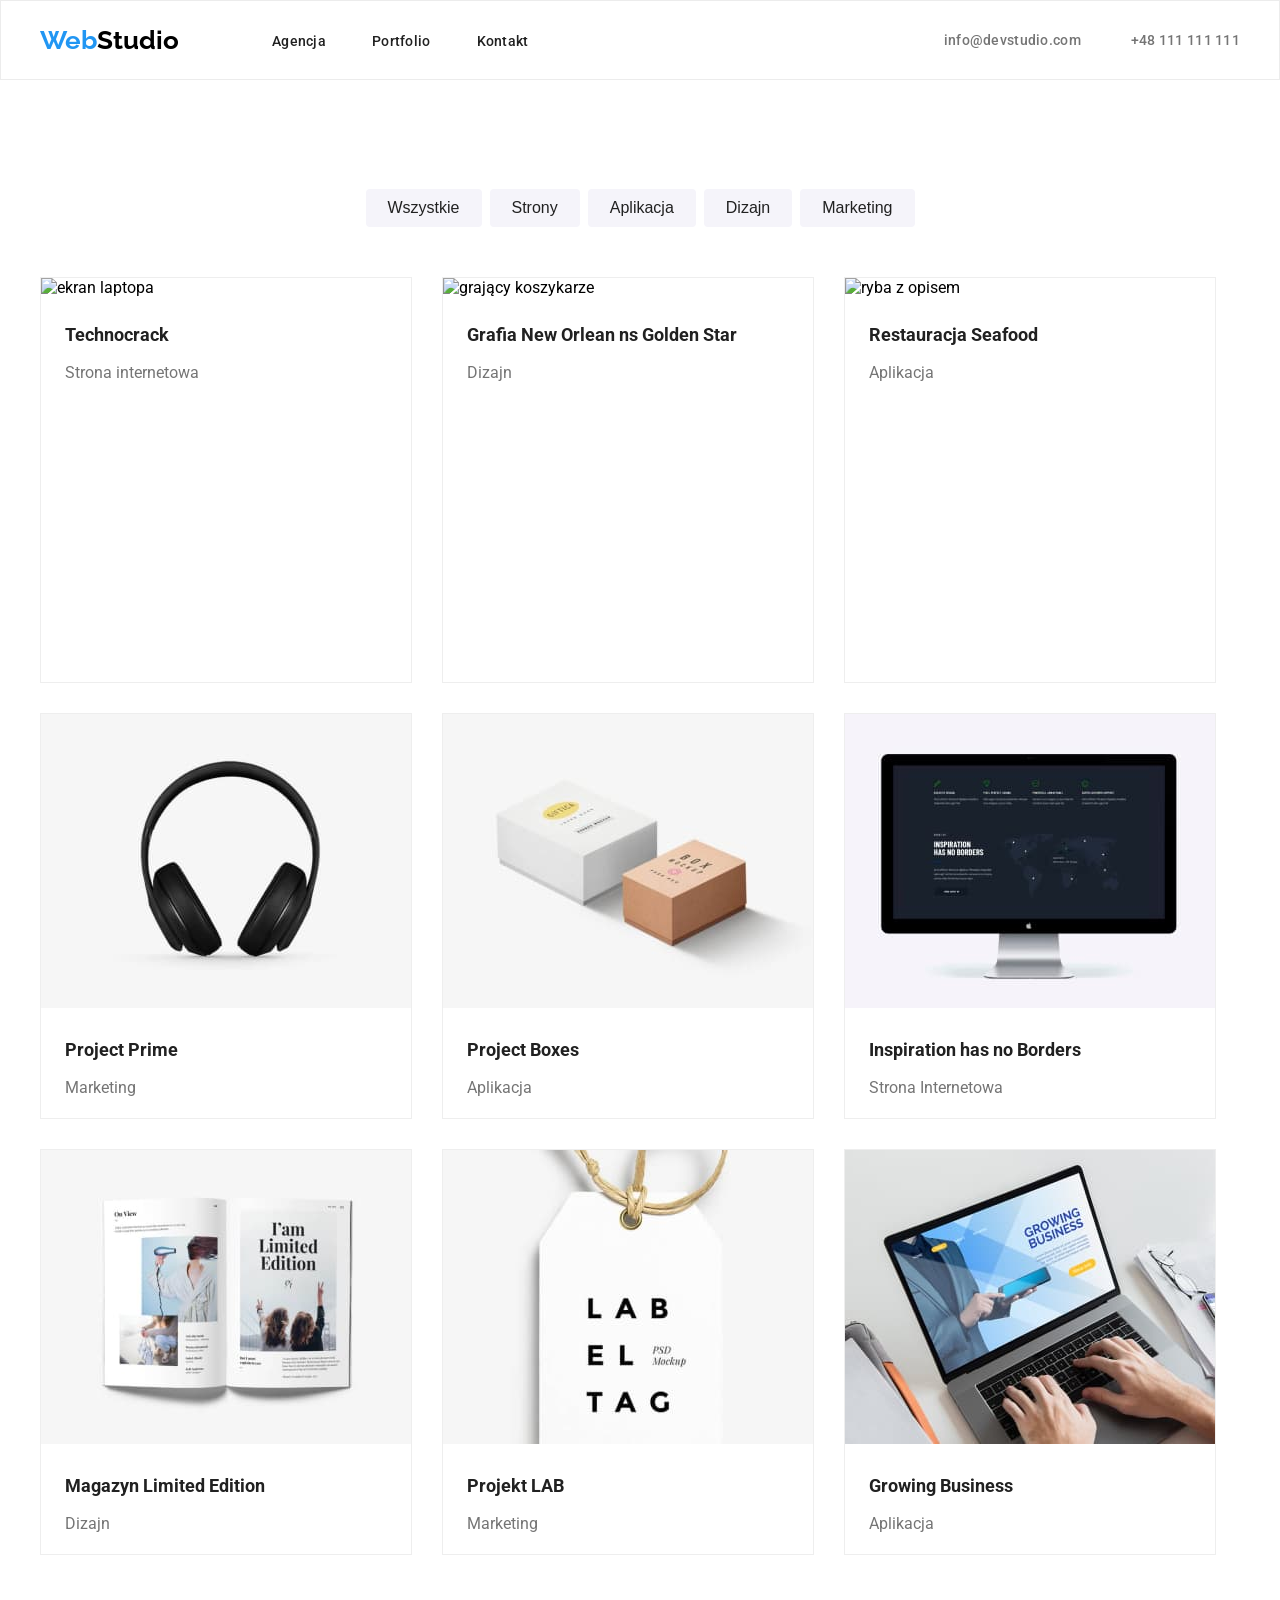
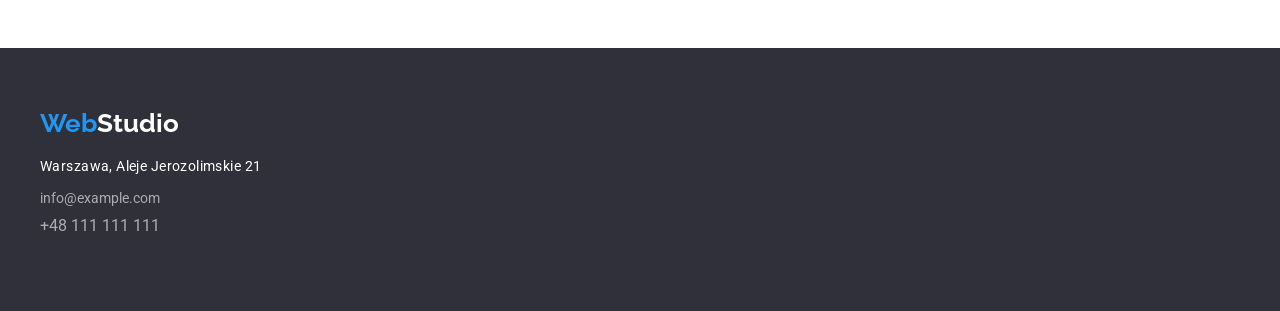
==== portfolio.html @ b344e96b "Initial commit" ====
<!DOCTYPE html>
<html lang="pl">

<head>
    <meta charset="utf-8">
    <meta http-equiv="X-UA-Compatible" content="IE=edge">
    <meta name="viewport" content="width=device-width, initial-scale=1.0">
    <title>Portfolio</title>
    <link rel="preconnect" href="https://fonts.googleapis.com">
    <link rel="preconnect" href="https://fonts.gstatic.com" crossorigin>
    <link
        href="https://fonts.googleapis.com/css2?family=Raleway:wght@700&family=Roboto:wght@400;500;700;900&display=swap"
        rel="stylesheet" />
    <link rel="stylesheet" href="CSS/styles.css">
</head>

<body>
    <div class="div-border">
        <header>
            <div class="container header-body">
                <div class="div-flex">
                    <a class="web-studio" href="/index.html"><span class="web">Web</span><span
                            class="studio">Studio</span></a>
                    <nav class="nav-flex">
                        <ul class="nav-flex">
                            <li><a class="link" href="#">Agencja</a></li>
                            <li><a class="link" href="./portfolio.html">Portfolio</a></li>
                            <li><a class="link" href="#">Kontakt</a></li>
                        </ul>
                    </nav>
                </div>
                <aside class="link-flex">
                    <a class="contact-link1" href="mailto:info@devstudio.com">info@devstudio.com</a>
                    <a class="contact-link1" href="tel:+48111111111">+48 111 111 111</a>
                </aside>
            </div>
        </header>
    </div>
    <main class="section">
        <section class="container">
            <ul class="button-list button-flex">
                <li>
                    <button class="button" type="button">
                        <p class="button-text">Wszystkie</p>
                    </button>
                </li>
                <li>
                    <button class="button" type="button">
                        <p class="button-text">Strony</p>
                    </button>
                </li>
                <li>
                    <button class="button" type="button">
                        <p class="button-text">Aplikacja</p>
                    </button>
                </li>
                <li>
                    <button class="button" type="button">
                        <p class="button-text">Dizajn</p>
                    </button>
                </li>
                <li>
                    <button class="button" type="button">
                        <p class="button-text">Marketing</p>
                    </button>
                </li>
            </ul>
        </section>
        <section>
            <ul class="button-list img2-display container">
                <li>
                    <figure class="Miroslaw-zelent-rzadzi"><img src="./images/img4.jpg" alt="ekran laptopa" width="370"
                            height="294">
                        <figcaption class="ffffff">
                            <p class="head-text">Technocrack</p>
                            <p class="line-text">Strona internetowa</p>
                        </figcaption>
                    </figure>
                </li>
                <li>
                    <figure class="Miroslaw-zelent-rzadzi"><img src="./images/img5.jpg" alt="grający koszykarze"
                            width="370" height="294">
                        <figcaption class="ffffff">
                            <p class="head-text">Grafia New Orlean ns Golden Star</p>
                            <p class="line-text">Dizajn</p>
                        </figcaption>
                    </figure>
                </li>
                <li>
                    <figure class="Miroslaw-zelent-rzadzi"><img src="./images/img6.jpg" alt="ryba z opisem" width="370"
                            height="294">
                        <figcaption class="ffffff">
                            <p class="head-text">Restauracja Seafood</p>
                            <p class="line-text">Aplikacja</p>
                        </figcaption>
                    </figure>
                </li>
                <li>
                    <figure class="Miroslaw-zelent-rzadzi"><img src="./images/img7.jpg" alt="czarne nauszne sluchawki"
                            width=370 height=294>
                        <figcaption class="ffffff">
                            <p class="head-text">Project Prime</p>
                            <p class="line-text">Marketing</p>
                        </figcaption>
                    </figure>
                </li>
                <li>
                    <figure class="Miroslaw-zelent-rzadzi">
                        <img src="./images/img8.jpg" alt="dwa kartonowe pudelka" width=370 height=294>
                        <figcaption class="ffffff">
                            <p class="head-text">Project Boxes</p>
                            <p class="line-text">Aplikacja</p>
                        </figcaption>
                    </figure>
                </li>
                <li>
                    <figure class="Miroslaw-zelent-rzadzi"><img src="./images/img9.jpg" alt="ekran komputera" width=370
                            height=294>
                        <figcaption class="ffffff">
                            <p class="head-text">Inspiration has no Borders</p>
                            <p class="line-text">Strona Internetowa</p>
                    </figure>
                </li>
                <li>
                    <figure class="Miroslaw-zelent-rzadzi"><img src="./images/img10.jpg" alt="owarte czasopismo"
                            width=370 height=294>
                        <figcaption class="ffffff">
                            <p class="head-text">Magazyn Limited Edition</p>
                            <p class="line-text">Dizajn</p>
                        </figcaption>
                    </figure>
                </li>
                <li>
                    <figure class="Miroslaw-zelent-rzadzi"><img src="./images/img11.jpg" alt="metka odziezowa z napisem"
                            width=370 height=294>
                        <figcaption class="ffffff">
                            <p class="head-text">Projekt LAB</p>
                            <p class="line-text">Marketing</p>
                        </figcaption>
                    </figure>
                </li>
                <li>
                    <figure class="Miroslaw-zelent-rzadzi"><img src="./images/img12.jpg" alt="wlaczony-laptop" width=370
                            height=294>
                        <figcaption class="ffffff">
                            <p class="head-text">Growing Business</p>
                            <p class="line-text">Aplikacja</p>
                        </figcaption>
                    </figure>
                </li>
            </ul>
        </section>
    </main>
    <footer class="color-footer">
        <section class="container">
            <a class="web-studio web-studio-margin" href="/index.html"><span class="Web">Web</span><span
                    class="studio-footer">Studio</span></a>
            <address>
                <ul class="button-list adress-flex">
                    <li>
                        <a class="adress-footer" href="https://goo.gl/maps/VbSn34Kh2Uzp6g4f7" target="_blank"
                            rel="noopener nofollow noreferrer">Warszawa, Aleje Jerozolimskie 21</a>
                    </li>
                    <li><a class="contact" href="mailto:info@example.com">info@example.com</a></li>
                    <li><a class="contact-phone" href="tel:+48111111111">+48 111 111 111</a></li>
                </ul>
            </address>
        </section>
    </footer>
</body>

</html>
---- CSS/styles.css ----
body {
	font-family: "Roboto", sans-serif;
	background: #fff;
	margin: 0;
}

:root {
	--brand-color: #2196f3;
}

.web-studio {
	font-family: Raleway;
	font-weight: 700;
	font-size: 26px;
	line-height: 1.17;
	color: var(--brand-color);
	text-decoration: none;
}

.web {
	color: var(--brand-color);
}

.studio {
	color: #000000;
}

.link {
	color: #212121;
	text-decoration: none;
	font-weight: 500;
	font-size: 14px;
	line-height: 1.19;
	letter-spacing: 0.02em;
}

.link:hover,
.link:focus {
	color: var(--brand-color);
}

.contact-link1 {
	color: #757575;
	text-decoration: none;
	font-weight: 500;
	font-size: 14px;
	line-height: 1.19;
	letter-spacing: 0.02em;
}

.contact-link1:hover,
.contact-link1:focus {
	color: var(--brand-color);
}

.headline {
	font-weight: 900;
	font-size: 44px;
	line-height: 1.36;
	letter-spacing: 0.06em;
	color: #ffffff;
	text-transform: uppercase;
	text-align: center;
}

.service-button {
	font-weight: 700;
	font-size: 16px;
	line-height: 1.88;
	background: var(--brand-color);
	box-shadow: 0px 4px 4px rgba(0, 0, 0, 0.15);
	cursor: pointer;
	color: #ffffff;
	padding: 10px 42px;
}

.lorem {
	font-weight: 700;
	font-size: 14px;
	line-height: 1.14;
	color: #212121;
}

.lorem-text {
	font-weight: 400px;
	font-size: 14px;
	line-height: 1.71;
	color: #757575;
}

.about-us {
	font-weight: 700;
	font-size: 36px;
	line-height: 1.19;
	color: #212121;
	text-align: center;
	margin: 0;
	margin-bottom: 50px;
}

.our-team {
	font-weight: 700;
	font-size: 36px;
	line-height: 1.19;
	color: #212121;
	text-align: center;
	margin-bottom: 50px;
}

.employee {
	font-weight: 500;
	font-size: 16px;
	line-height: 1.19;
	color: #212121;
	text-align: center;
	margin-top: 30px;
}

.function {
	font-weight: 400;
	font-size: 16px;
	line-height: 1.19;
	color: #757575;
	text-align: center;
	margin-bottom: 30px;
}

.contact {
	font-weight: 400;
	font-size: 14px;
	color: #757575;
	text-decoration: none;
	font-style: normal;
	color: rgba(255, 255, 255, 0.6);
}

.contact:hover,
.contact:focus {
	color: var(--brand-color);
}

.contact-phone {
	text-decoration: none;
	font-style: normal;
	color: rgba(255, 255, 255, 0.6);
}

.contact-phone:hover,
.contact-phone:focus {
	color: var(--brand-color);
}

.contact-phone:hover,
.contact-phone:focus {
	color: var(--brand-color);
}
.button {
	font-weight: 500;
	font-size: 16px;
	line-height: 1.6;
	cursor: pointer;
	color: #212121;
	border: none;
	border-radius: 4px;
	background-color: #f5f4fa;
	padding: 6px 22px;
}

.button-list {
	list-style: none;
	padding: 0;
}

.button:hover,
.button:focus {
	background-color: var(--brand-color);
	color: #fff;
	box-shadow: 0px 3px 1px rgba(0, 0, 0, 0.1), 0px 1px 2px rgba(0, 0, 0, 0.08),
		0px 2px 2px rgba(0, 0, 0, 0.12);
}

.head-text {
	font-weight: 700;
	font-size: 18px;
	line-height: 2;
	color: #212121;
	margin: 0;
	margin-bottom: 4px;
}

.line-text {
	font-weight: 400;
	font-size: 16px;
	line-height: 2;
	color: #757575;
	margin: 0;
}

.studio-footer {
	color: #ffffff;
}

.adress-footer {
	font-size: 14px;
	line-height: 1, 71;
	letter-spacing: 0.03em;
	color: #ffffff;
	text-decoration: none;
}

.color-section {
	background-color: #2f303a;
	display: flex;
	justify-content: center;
	flex-direction: column;
	align-items: center;
}

.color-footer {
	background-color: #2f303a;
	padding-block: 60px;
}

.color-team {
	background-color: #f5f4fa;
}

.employee-photo {
	width: 270px;
	height: 368px;
	background-color: #ffffff;
	box-shadow: 0px 1px 3px rgba(0, 0, 0, 0.12), 0px 1px 1px rgba(0, 0, 0, 0.14),
		0px 2px 1px rgba(0, 0, 0, 0.2);
	border-radius: 0px 0px 4px 4px;
	margin: 0;
}

.adress-footer {
	font-size: 14px;
	line-height: 1.71;
	letter-spacing: 0.03em;
	color: #ffffff;
	text-decoration: none;
	font-style: normal;
}

.Miroslaw-zelent-rzadzi {
	background-color: #fff;
	width: 370px;
	height: 404px;
	border: 1px solid #eee;
	margin: 0;
}

.header-body {
	display: flex;
	align-items: center;
	gap: 50px;
	justify-content: space-between;
	padding: 24px 0;
}

.nav-flex {
	display: flex;
	gap: 46px;
	justify-content: center;
	align-items: center;
	list-style: none;
	padding: 0;
	margin: 0;
}

.container {
	width: 1200px;
	margin: 0 auto;
}

.list-display {
	display: flex;
	flex-direction: row;
	gap: 30px;
}

.section {
	padding-block: 93px;
}

.img-display {
	display: flex;
	flex-direction: row;
	gap: 30px;
}

.img2-display {
	display: flex;
	gap: 30px;
	flex-direction: row;
	flex-wrap: wrap;
}

.button-flex {
	display: flex;
	gap: 8px;
	flex-direction: row;
	justify-content: center;
	align-items: center;
	margin-bottom: 50px;
}

.div-flex {
	display: flex;
	gap: 93px;
	align-items: center;
}

.link-flex {
	display: flex;
	gap: 50px;
	align-items: center;
}

.ffffff {
	padding: 20px 24px;
}

.web-studio-margin {
	margin-bottom: 20px;
}

.adress-flex {
	display: flex;
	gap: 9px;
	flex-direction: column;
}

.div-border {
	border: 1px solid #ececec;
}

.button-text {
	font-weight: 500;
	font-size: 16px;
	line-height: 1.625;
	color: #212121;
	margin: 0;
}

.about-us-padding {
	padding-bottom: 94px;
}
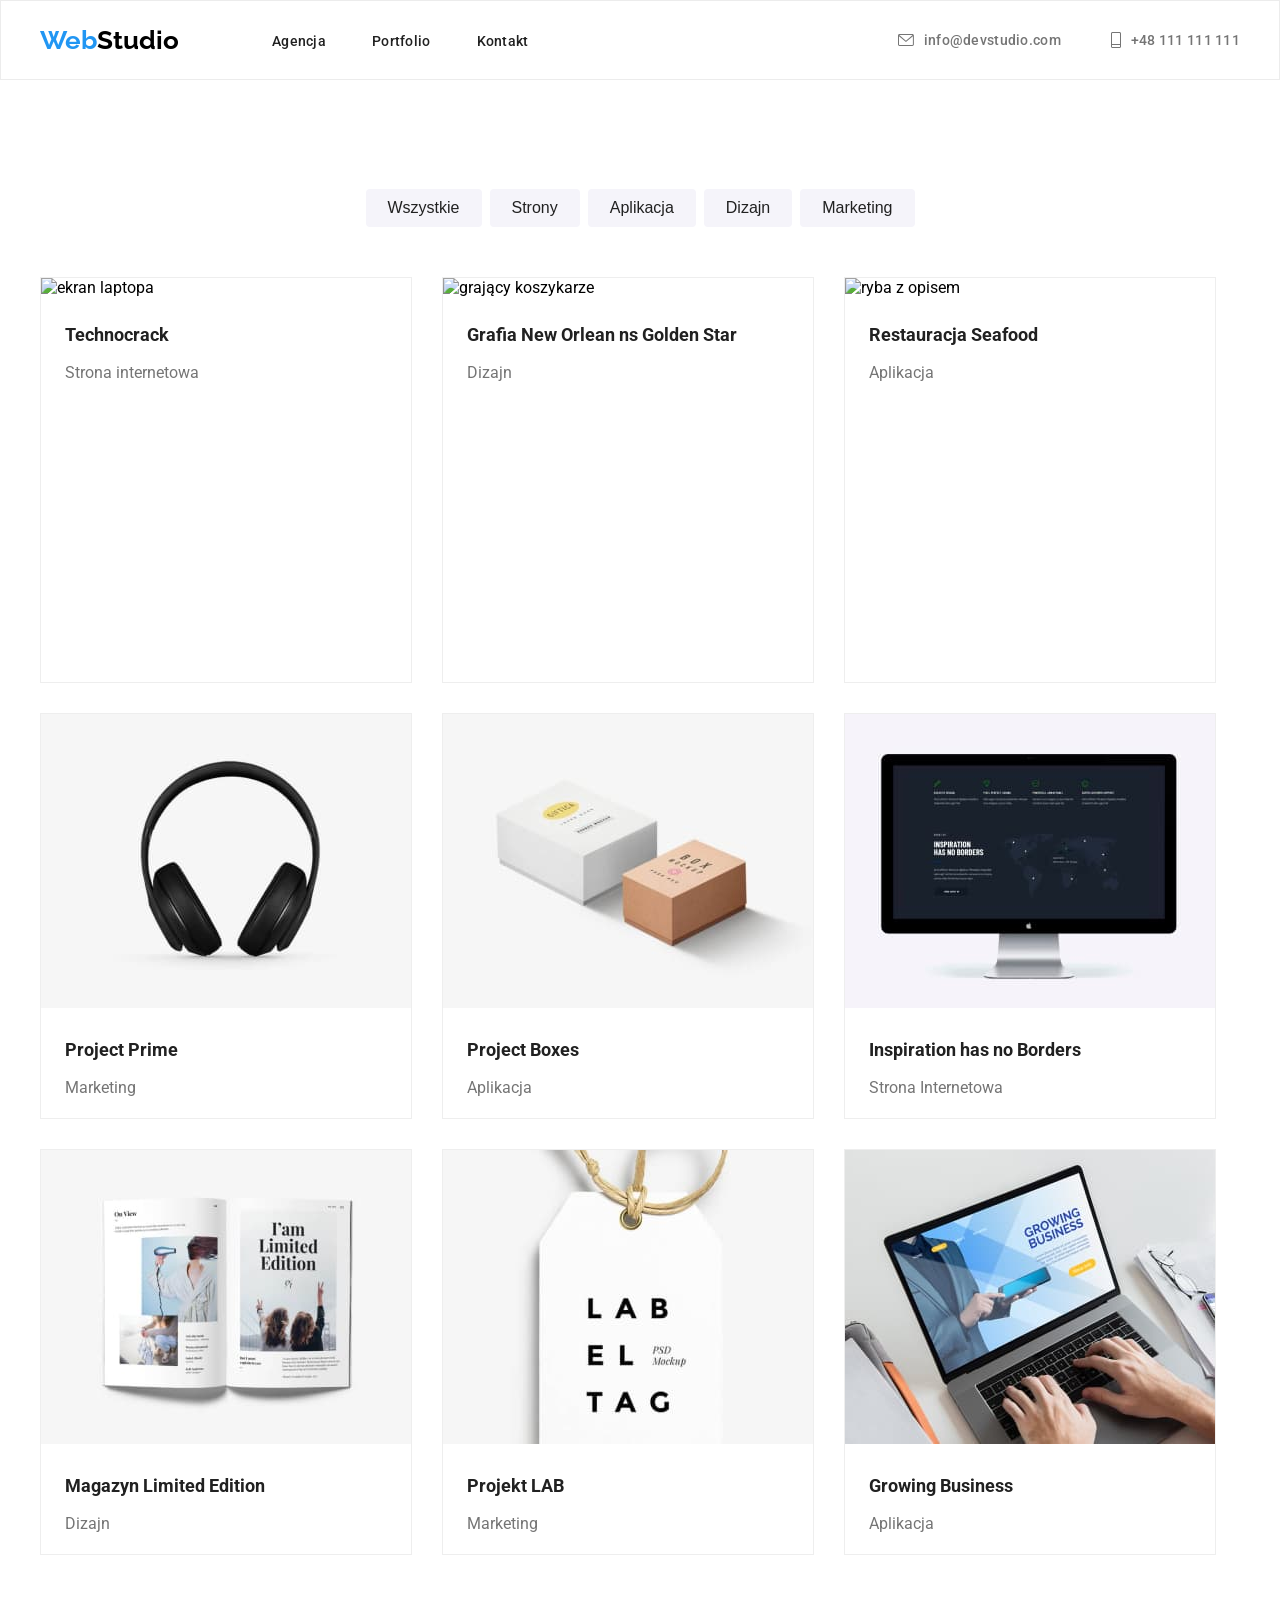
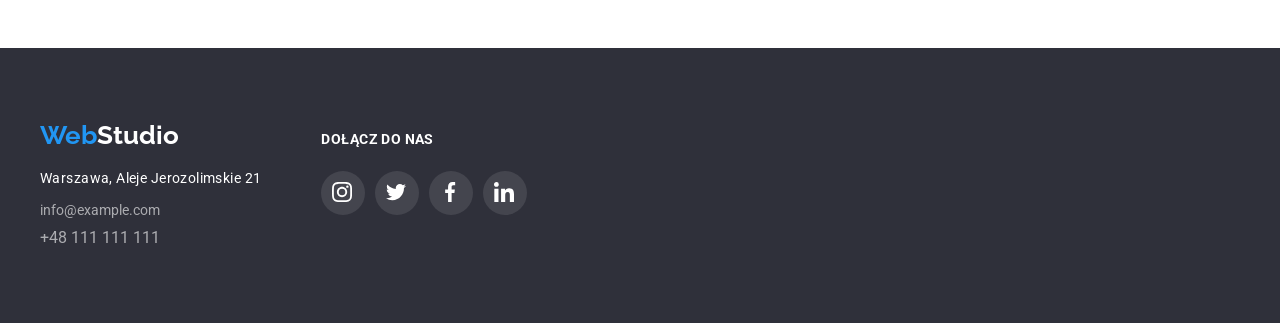
==== commit aa772235: "commit uwu" ====
--- a/portfolio.html
+++ b/portfolio.html
@@ -30,8 +30,15 @@
                     </nav>
                 </div>
                 <aside class="link-flex">
-                    <a class="contact-link1" href="mailto:info@devstudio.com">info@devstudio.com</a>
-                    <a class="contact-link1" href="tel:+48111111111">+48 111 111 111</a>
+                    <a class="contact-link1" href="mailto:info@devstudio.com">
+                        <svg class="smart-phone" width="16" height="12">
+                            <use href="./images/icons.svg#icon-email"></use>
+                        </svg>
+                        info@devstudio.com</a>
+                    <a class="contact-link1" href="tel:+48111111111">
+                        <svg class="smart-phone" width="10" height="16">
+                            <use href="./images/icons.svg#icon-Vector"></use>
+                        </svg>+48 111 111 111</a>
                 </aside>
             </div>
         </header>
@@ -40,36 +47,26 @@
         <section class="container">
             <ul class="button-list button-flex">
                 <li>
-                    <button class="button" type="button">
-                        <p class="button-text">Wszystkie</p>
-                    </button>
+                    <button class="button" type="button">Wszystkie</button>
                 </li>
                 <li>
-                    <button class="button" type="button">
-                        <p class="button-text">Strony</p>
-                    </button>
+                    <button class="button" type="button">Strony</button>
                 </li>
                 <li>
-                    <button class="button" type="button">
-                        <p class="button-text">Aplikacja</p>
-                    </button>
+                    <button class="button" type="button">Aplikacja</button>
                 </li>
                 <li>
-                    <button class="button" type="button">
-                        <p class="button-text">Dizajn</p>
-                    </button>
+                    <button class="button" type="button">Dizajn</button>
                 </li>
                 <li>
-                    <button class="button" type="button">
-                        <p class="button-text">Marketing</p>
-                    </button>
+                    <button class="button" type="button">Marketing</button>
                 </li>
             </ul>
         </section>
         <section>
             <ul class="button-list img2-display container">
                 <li>
-                    <figure class="Miroslaw-zelent-rzadzi"><img src="./images/img4.jpg" alt="ekran laptopa" width="370"
+                    <figure class="portfolio-images"><img src="./images/img4.jpg" alt="ekran laptopa" width="370"
                             height="294">
                         <figcaption class="ffffff">
                             <p class="head-text">Technocrack</p>
@@ -78,8 +75,8 @@
                     </figure>
                 </li>
                 <li>
-                    <figure class="Miroslaw-zelent-rzadzi"><img src="./images/img5.jpg" alt="grający koszykarze"
-                            width="370" height="294">
+                    <figure class="portfolio-images"><img src="./images/img5.jpg" alt="grający koszykarze" width="370"
+                            height="294">
                         <figcaption class="ffffff">
                             <p class="head-text">Grafia New Orlean ns Golden Star</p>
                             <p class="line-text">Dizajn</p>
@@ -87,7 +84,7 @@
                     </figure>
                 </li>
                 <li>
-                    <figure class="Miroslaw-zelent-rzadzi"><img src="./images/img6.jpg" alt="ryba z opisem" width="370"
+                    <figure class="portfolio-images"><img src="./images/img6.jpg" alt="ryba z opisem" width="370"
                             height="294">
                         <figcaption class="ffffff">
                             <p class="head-text">Restauracja Seafood</p>
@@ -96,7 +93,7 @@
                     </figure>
                 </li>
                 <li>
-                    <figure class="Miroslaw-zelent-rzadzi"><img src="./images/img7.jpg" alt="czarne nauszne sluchawki"
+                    <figure class="portfolio-images"><img src="./images/img7.jpg" alt="czarne nauszne sluchawki"
                             width=370 height=294>
                         <figcaption class="ffffff">
                             <p class="head-text">Project Prime</p>
@@ -105,7 +102,7 @@
                     </figure>
                 </li>
                 <li>
-                    <figure class="Miroslaw-zelent-rzadzi">
+                    <figure class="portfolio-images">
                         <img src="./images/img8.jpg" alt="dwa kartonowe pudelka" width=370 height=294>
                         <figcaption class="ffffff">
                             <p class="head-text">Project Boxes</p>
@@ -114,7 +111,7 @@
                     </figure>
                 </li>
                 <li>
-                    <figure class="Miroslaw-zelent-rzadzi"><img src="./images/img9.jpg" alt="ekran komputera" width=370
+                    <figure class="portfolio-images"><img src="./images/img9.jpg" alt="ekran komputera" width=370
                             height=294>
                         <figcaption class="ffffff">
                             <p class="head-text">Inspiration has no Borders</p>
@@ -122,8 +119,8 @@
                     </figure>
                 </li>
                 <li>
-                    <figure class="Miroslaw-zelent-rzadzi"><img src="./images/img10.jpg" alt="owarte czasopismo"
-                            width=370 height=294>
+                    <figure class="portfolio-images"><img src="./images/img10.jpg" alt="owarte czasopismo" width=370
+                            height=294>
                         <figcaption class="ffffff">
                             <p class="head-text">Magazyn Limited Edition</p>
                             <p class="line-text">Dizajn</p>
@@ -131,7 +128,7 @@
                     </figure>
                 </li>
                 <li>
-                    <figure class="Miroslaw-zelent-rzadzi"><img src="./images/img11.jpg" alt="metka odziezowa z napisem"
+                    <figure class="portfolio-images"><img src="./images/img11.jpg" alt="metka odziezowa z napisem"
                             width=370 height=294>
                         <figcaption class="ffffff">
                             <p class="head-text">Projekt LAB</p>
@@ -140,7 +137,7 @@
                     </figure>
                 </li>
                 <li>
-                    <figure class="Miroslaw-zelent-rzadzi"><img src="./images/img12.jpg" alt="wlaczony-laptop" width=370
+                    <figure class="portfolio-images"><img src="./images/img12.jpg" alt="wlaczony-laptop" width=370
                             height=294>
                         <figcaption class="ffffff">
                             <p class="head-text">Growing Business</p>
@@ -152,19 +149,46 @@
         </section>
     </main>
     <footer class="color-footer">
-        <section class="container">
-            <a class="web-studio web-studio-margin" href="/index.html"><span class="Web">Web</span><span
-                    class="studio-footer">Studio</span></a>
-            <address>
-                <ul class="button-list adress-flex">
+        <section class="container flex-footer">
+            <div>
+                <a class="web-studio web-studio-margin" href="/index.html"><span class="Web">Web</span><span
+                        class="studio-footer">Studio</span></a>
+                <address>
+                    <ul class="button-list adress-flex">
+                        <li>
+                            <a class="adress-footer" href="https://goo.gl/maps/VbSn34Kh2Uzp6g4f7" target="_blank"
+                                rel="noopener nofollow noreferrer">Warszawa, Aleje Jerozolimskie 21</a>
+                        </li>
+                        <li><a class="contact" href="mailto:info@example.com">info@example.com</a></li>
+                        <li><a class="contact-phone" href="tel:+48111111111">+48 111 111 111</a></li>
+                    </ul>
+                </address>
+            </div>
+            <div>
+                <h5 class="join-us">DOŁĄCZ DO NAS</h5>
+                <ul class="icons-footer button-list jprdl">
                     <li>
-                        <a class="adress-footer" href="https://goo.gl/maps/VbSn34Kh2Uzp6g4f7" target="_blank"
-                            rel="noopener nofollow noreferrer">Warszawa, Aleje Jerozolimskie 21</a>
+                        <svg class="icons-design">
+                            <use href="./images/icons.svg#icon-instagram-2" width="20" height="20"></use>
+                        </svg>
                     </li>
-                    <li><a class="contact" href="mailto:info@example.com">info@example.com</a></li>
-                    <li><a class="contact-phone" href="tel:+48111111111">+48 111 111 111</a></li>
+                    <li>
+                        <svg class="icons-design">
+                            <use href="./images/icons.svg#icon-twitter-1" width="20" height="20"></use>
+                        </svg>
+                    </li>
+                    <li>
+                        <svg class="icons-design">
+                            <use href="./images/icons.svg#icon-facebook-1" width="20" height="20"></use>
+                        </svg>
+                    </li>
+                    <li>
+                        <svg class="icons-design">
+                            <use href="./images/icons.svg#icon-linkedin-1" width="20" height="20"></use>
+                        </svg>
+                    </li>
                 </ul>
-            </address>
+            </div>
         </section>
     </footer>
 </body>
--- a/CSS/styles.css
+++ b/CSS/styles.css
@@ -46,11 +46,15 @@
 	font-size: 14px;
 	line-height: 1.19;
 	letter-spacing: 0.02em;
+	display: flex;
+	align-items: center;
+	fill: #757575;
 }
 
 .contact-link1:hover,
 .contact-link1:focus {
 	color: var(--brand-color);
+	fill: var(--brand-color);
 }
 
 .headline {
@@ -61,6 +65,9 @@
 	color: #ffffff;
 	text-transform: uppercase;
 	text-align: center;
+	margin: 0;
+	padding-top: 200px;
+	padding-bottom: 30px;
 }
 
 .service-button {
@@ -72,6 +79,8 @@
 	cursor: pointer;
 	color: #ffffff;
 	padding: 10px 42px;
+	margin-bottom: 200px;
+	border-radius: 4px;
 }
 
 .lorem {
@@ -104,6 +113,7 @@
 	line-height: 1.19;
 	color: #212121;
 	text-align: center;
+	margin: 0;
 	margin-bottom: 50px;
 }
 
@@ -210,6 +220,11 @@
 
 .color-section {
 	background-color: #2f303a;
+	background-image: linear-gradient(rgba(0, 0, 0, 0.5), rgba(0, 0, 0, 0.4)),
+		url(../images/mainimg.jpg);
+	background-position: center;
+	background-size: 1600px;
+	background-repeat: no-repeat;
 	display: flex;
 	justify-content: center;
 	flex-direction: column;
@@ -227,7 +242,6 @@
 
 .employee-photo {
 	width: 270px;
-	height: 368px;
 	background-color: #ffffff;
 	box-shadow: 0px 1px 3px rgba(0, 0, 0, 0.12), 0px 1px 1px rgba(0, 0, 0, 0.14),
 		0px 2px 1px rgba(0, 0, 0, 0.2);
@@ -244,7 +258,7 @@
 	font-style: normal;
 }
 
-.Miroslaw-zelent-rzadzi {
+.portfolio-images {
 	background-color: #fff;
 	width: 370px;
 	height: 404px;
@@ -252,6 +266,13 @@
 	margin: 0;
 }
 
+.portfolio-images:hover,
+.portfolio-images:focus {
+	box-shadow: 0px 1px 1px rgba(0, 0, 0, 0.12), 0px 4px 4px rgba(0, 0, 0, 0.06),
+		1px 4px 6px rgba(0, 0, 0, 0.16);
+	cursor: pointer;
+}
+
 .header-body {
 	display: flex;
 	align-items: center;
@@ -278,7 +299,11 @@
 .list-display {
 	display: flex;
 	flex-direction: row;
+	list-style: none;
+	justify-content: center;
+	align-items: center;
 	gap: 30px;
+	padding: 0;
 }
 
 .section {
@@ -317,6 +342,9 @@
 	display: flex;
 	gap: 50px;
 	align-items: center;
+	margin: 0;
+	padding: 0;
+	justify-content: center;
 }
 
 .ffffff {
@@ -337,14 +365,116 @@
 	border: 1px solid #ececec;
 }
 
-.button-text {
-	font-weight: 500;
-	font-size: 16px;
-	line-height: 1.625;
-	color: #212121;
-	margin: 0;
-}
-
 .about-us-padding {
 	padding-bottom: 94px;
 }
+
+.icon-background {
+	background-color: #f5f4fa;
+	padding-block: 25px;
+	padding-inline: 100px;
+	margin-bottom: 30px;
+}
+
+h4 {
+	margin: 0;
+}
+
+.smart-phone {
+	margin-right: 10px;
+}
+
+.about-us-icons {
+	display: flex;
+	justify-content: space-around;
+	padding: 0 27px 0;
+	background: var(--main-white-color);
+	gap: 10px;
+	margin: 0;
+	margin-inline: 32px;
+}
+
+.social-media {
+	fill: #afb1b8;
+	width: 44px;
+	height: 44px;
+	border-radius: 50%;
+	display: block;
+	margin-bottom: 30px;
+}
+
+.social-media:hover,
+.social-media:focus {
+	background-color: var(--brand-color);
+	fill: #fff;
+}
+
+.social-media use {
+	display: block;
+	transform: translate(25%, 25%);
+}
+
+.our-customers-flex {
+	display: flex;
+	flex-direction: row;
+	fill: #afb1b8;
+	gap: 30px;
+}
+
+.icons {
+	display: flex;
+	align-items: center;
+	justify-content: center;
+	padding: 16px 32px;
+	border: 1px solid #afb1b8;
+	border-radius: 5%;
+}
+
+.icons:hover,
+.icons:focus {
+	border-color: var(--brand-color);
+	fill: var(--brand-color);
+}
+
+.join-us {
+	color: #fff;
+	font-size: 14px;
+	font-family: Roboto;
+	font-style: normal;
+	font-weight: 700;
+	line-height: normal;
+	letter-spacing: 0.42px;
+	text-transform: uppercase;
+}
+
+.jprdl {
+	display: flex;
+	flex-direction: row;
+	gap: 10px;
+	fill: #fff;
+}
+
+.flex-footer {
+	display: flex;
+	flex-direction: row;
+	gap: 60px;
+	align-items: baseline;
+}
+
+.icons-design {
+	width: 44px;
+	height: 44px;
+	border-radius: 50%;
+	background: rgba(255, 255, 255, 0.1);
+}
+
+.icons-design use {
+	display: block;
+	transform: translate(25%, 25%);
+}
+
+.icons-design:hover,
+.icons-design:focus {
+	background-color: var(--brand-color);
+	fill: #fff;
+}
